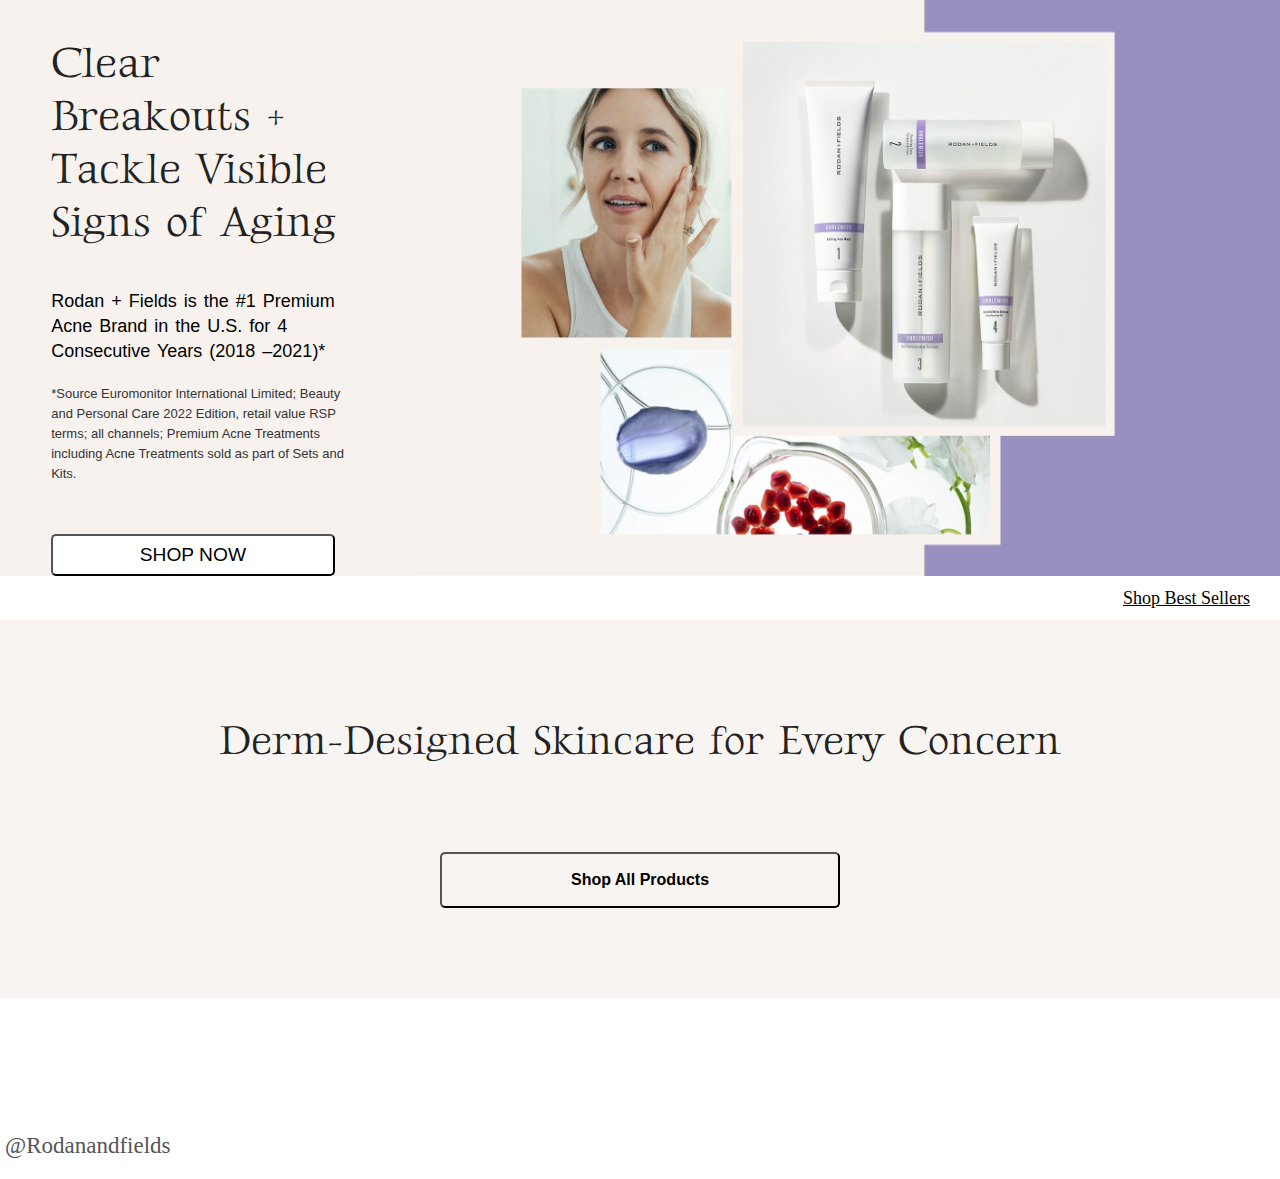
==== index.html @ 7902cabf "solved" ====
<!DOCTYPE html>
<html lang="en">
<head>
    <meta charset="UTF-8">
    <meta http-equiv="X-UA-Compatible" content="IE=edge">
    <meta name="viewport" content="width=device-width, initial-scale=1.0">
    <title>Document</title>
</head>
<body>
    
</body>
</html>
<script>
    window.location.href="./LandingPage/landing.html"
</script>
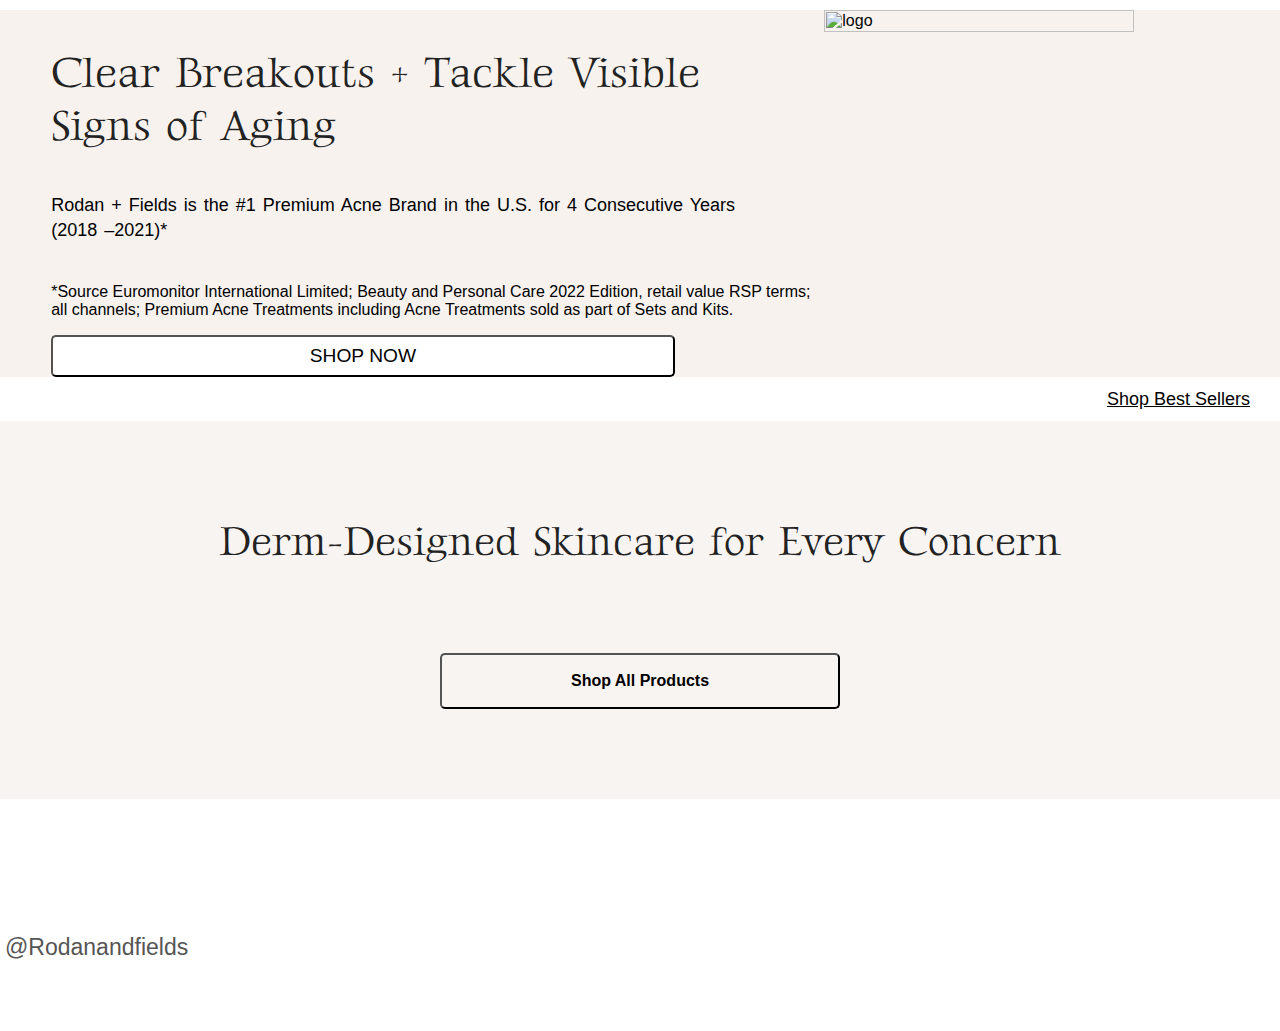
==== commit 31184506: "cart push" ====
--- a/index.html
+++ b/index.html
@@ -4,12 +4,14 @@
     <meta charset="UTF-8">
     <meta http-equiv="X-UA-Compatible" content="IE=edge">
     <meta name="viewport" content="width=device-width, initial-scale=1.0">
+    <meta name="google-signin-client_id" content="346089302094-gt64eq2vtcflt171orhpp60b3s92ftbl.apps.googleusercontent.com.apps.googleusercontent.com">
     <title>Document</title>
 </head>
 <body>
     
 </body>
 </html>
+<script src="https://apis.google.com/js/platform.js" async defer></script>
 <script>
     window.location.href="./LandingPage/landing.html"
 </script>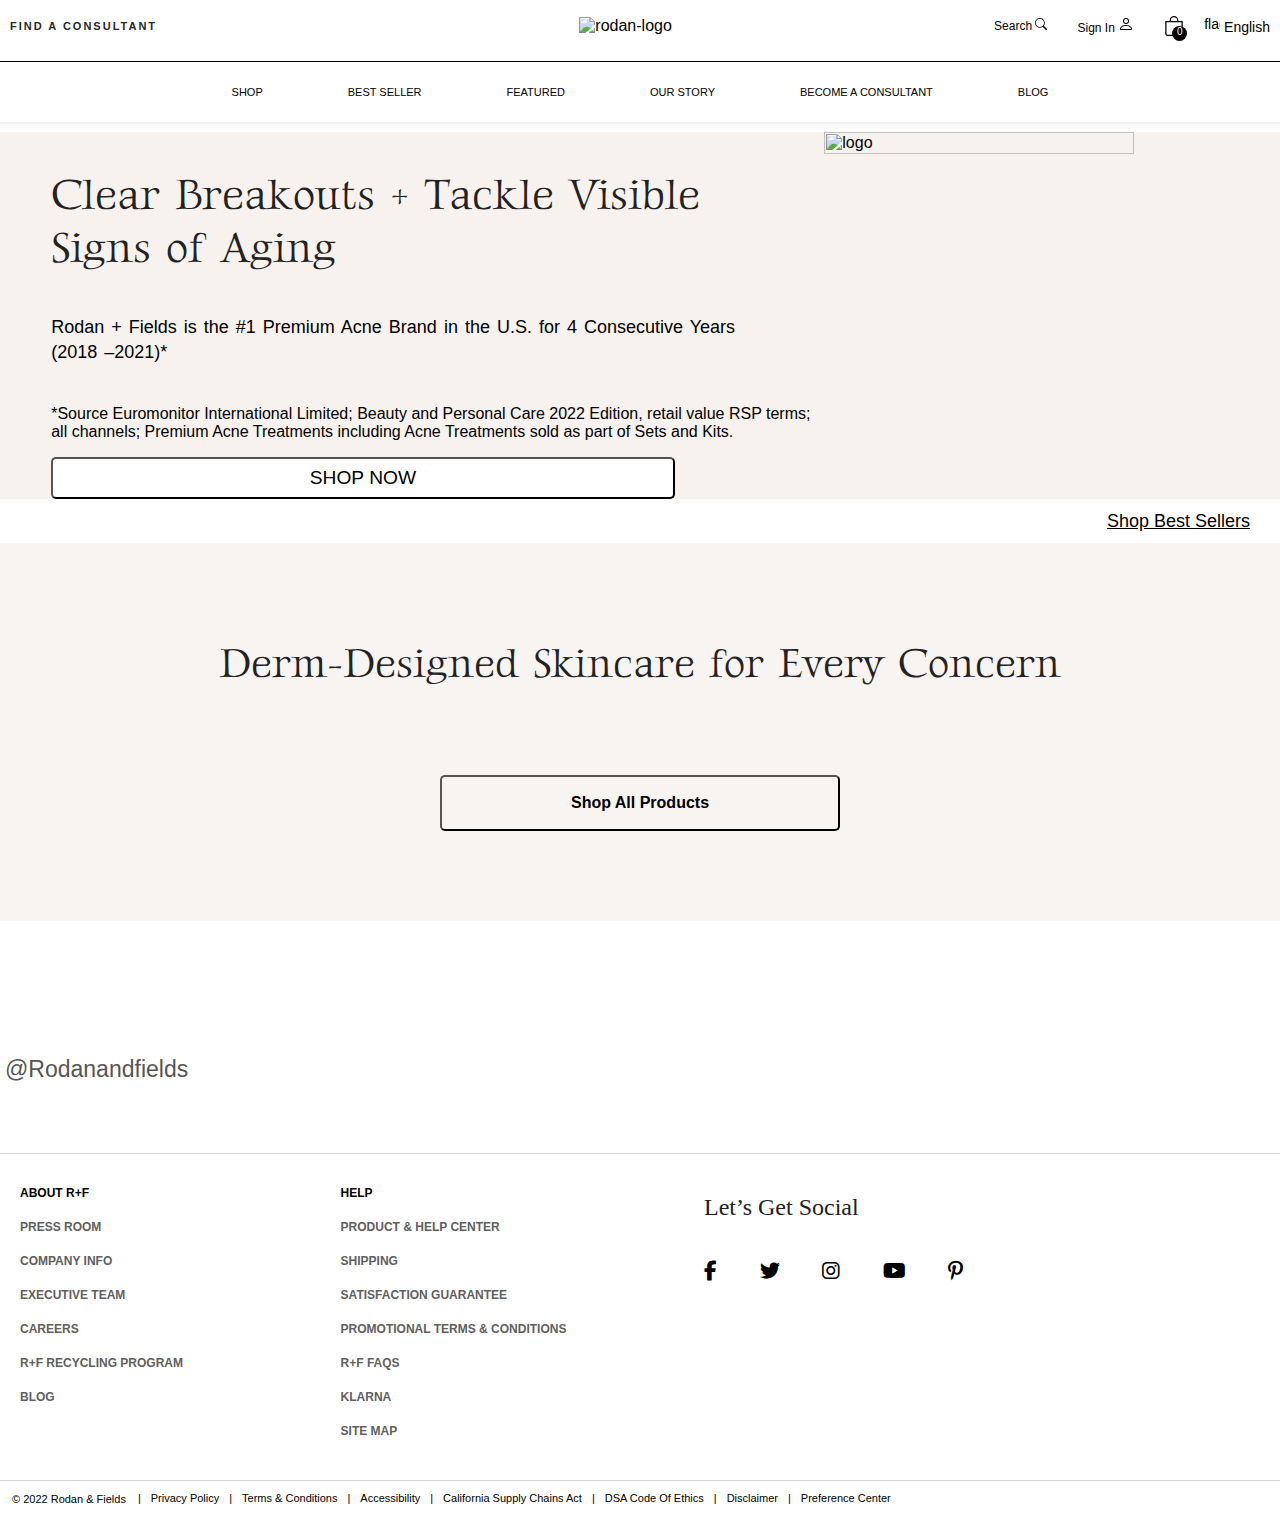
==== commit f2cf5f48: "upd" ====
--- a/index.html
+++ b/index.html
@@ -1,17 +1,21 @@
 <!DOCTYPE html>
 <html lang="en">
+
 <head>
     <meta charset="UTF-8">
     <meta http-equiv="X-UA-Compatible" content="IE=edge">
     <meta name="viewport" content="width=device-width, initial-scale=1.0">
-    <meta name="google-signin-client_id" content="346089302094-gt64eq2vtcflt171orhpp60b3s92ftbl.apps.googleusercontent.com.apps.googleusercontent.com">
+    <meta name="google-signin-client_id"
+        content="346089302094-gt64eq2vtcflt171orhpp60b3s92ftbl.apps.googleusercontent.com.apps.googleusercontent.com">
     <title>Document</title>
 </head>
+
 <body>
-    
+
 </body>
+
 </html>
 <script src="https://apis.google.com/js/platform.js" async defer></script>
 <script>
-    window.location.href="./LandingPage/landing.html"
+    window.location.href = "./LandingPage/landing.html"
 </script>